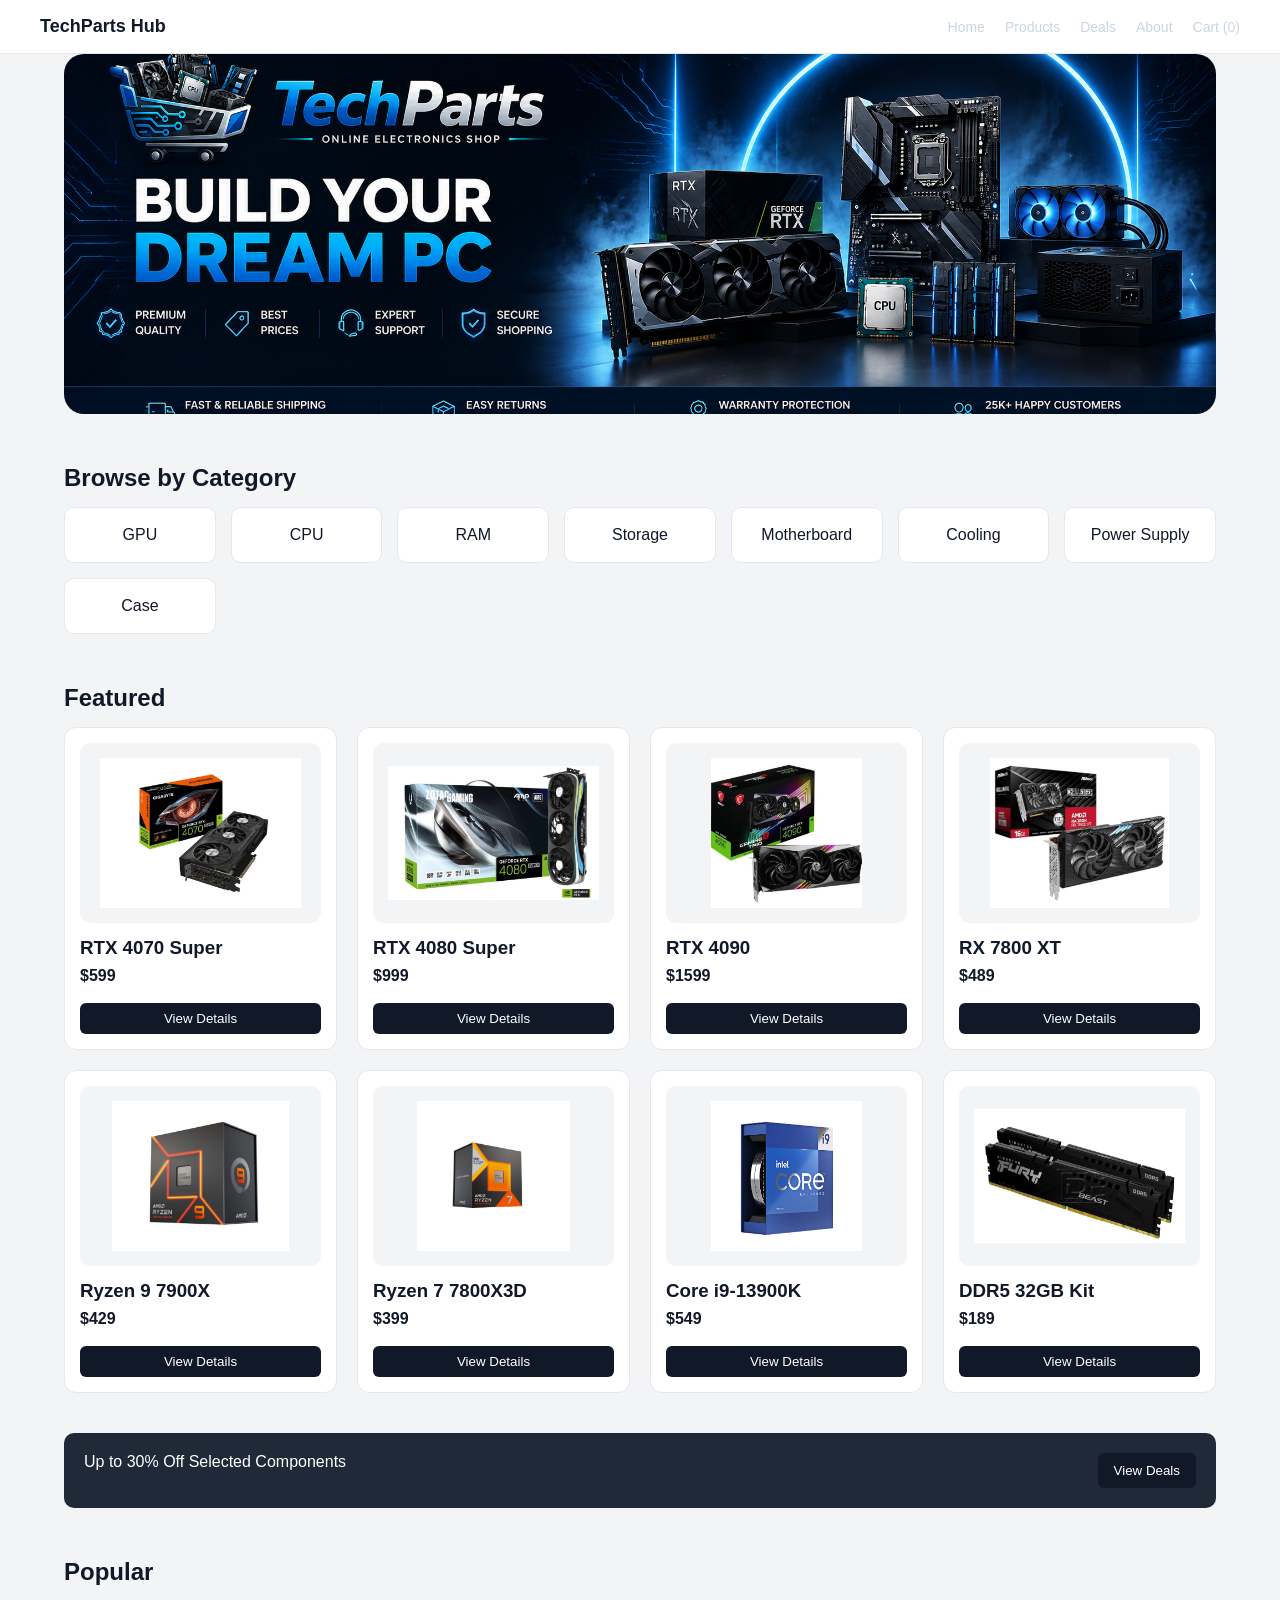
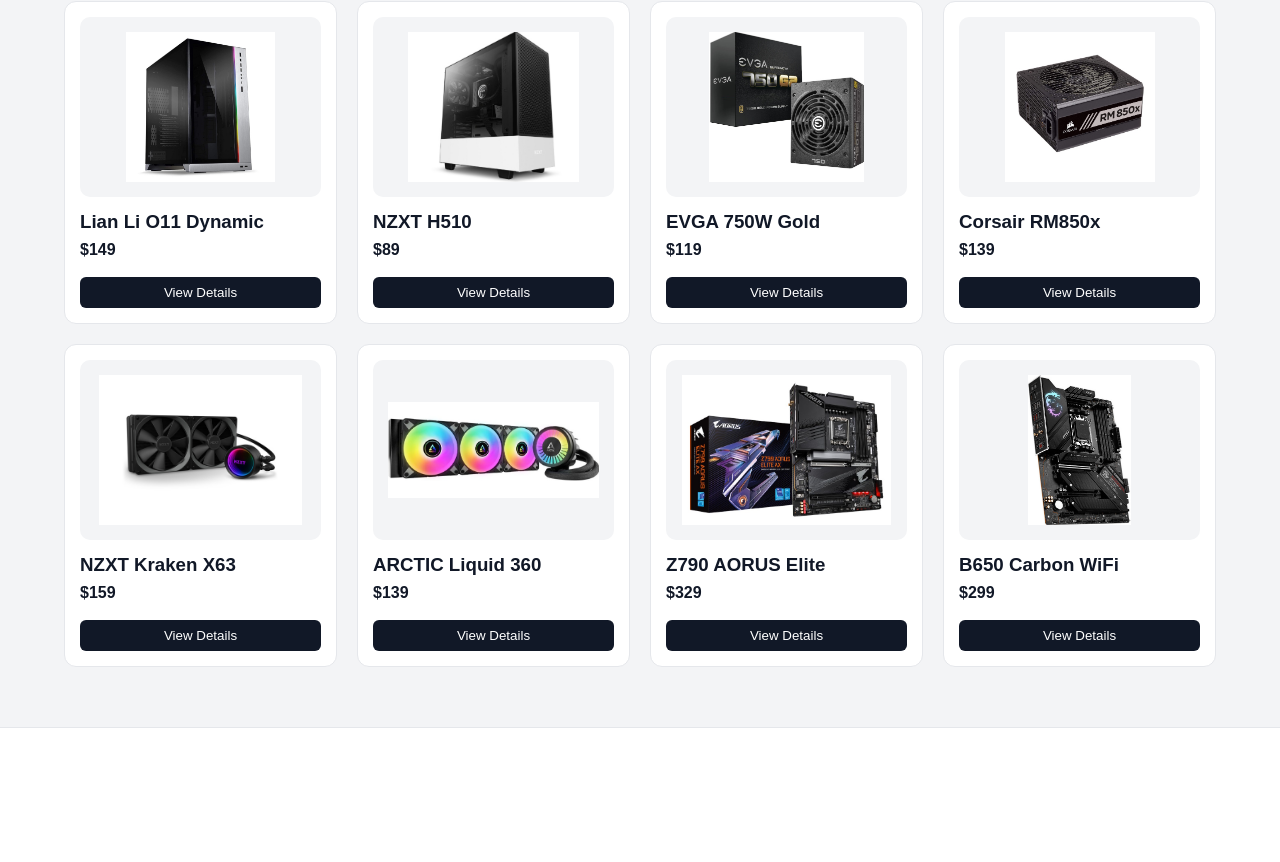
==== index.html @ 3fb89ef8 "Website" ====
<!DOCTYPE html>
<html>
<head>
  <title>TechParts Hub</title>
  <link rel="stylesheet" href="css/styles.css">
</head>
<body>

<header class="navbar">
  <div class="logo">TechParts Hub</div>

  <div class="nav-links">
    <a href="index.html">Home</a>
    <a href="products.html">Products</a>
    <a href="deals.html">Deals</a>
    <a href="about.html">About</a>
    <a href="cart.html">Cart (<span id="cart-count">0</span>)</a>
  </div>
</header>

<div class="container">

<!-- HERO -->
<div class="hero-image">

  <img 
    src="assets/images/banner.png"
    class="banner-img"
    alt="TechParts Banner"
  >

</div>
<!-- CATEGORIES -->
<section class="section">
  <h2>Browse by Category</h2>

  <div class="category-grid">
    <a href="products.html?category=gpu" class="category-card">GPU</a>
    <a href="products.html?category=cpu" class="category-card">CPU</a>
    <a href="products.html?category=ram" class="category-card">RAM</a>
    <a href="products.html?category=ssd" class="category-card">Storage</a>
    <a href="products.html?category=motherboard" class="category-card">Motherboard</a>
    <a href="products.html?category=cooling" class="category-card">Cooling</a>
    <a href="products.html?category=psu" class="category-card">Power Supply</a>
    <a href="products.html?category=case" class="category-card">Case</a>
  </div>
</section>

<!-- FEATURED -->
<section class="section">
  <h2>Featured</h2>
  <div id="featured" class="grid"></div>
</section>

<!-- DEALS -->
<section class="deals">
  <div>Up to 30% Off Selected Components</div>
  <a href="deals.html">
    <button class="btn-primary">View Deals</button>
  </a>
</section>

<!-- POPULAR -->
<section class="section">
  <h2>Popular</h2>
  <div id="popular" class="grid"></div>
</section>

</div>

<!-- FOOTER -->
<footer class="footer">
  <div>
    <h3>TechParts Hub</h3>
    <p>Your one-stop shop for PC components.</p>
  </div>

  <div>
    <p>Products</p>
    <p>Deals</p>
    <p>Support</p>
  </div>
</footer>

<script src="js/data.js"></script>
<script src="js/app.js"></script>
</body>
</html>
---- css/styles.css ----
* {
  margin: 0;
  padding: 0;
  box-sizing: border-box;
}

body {
  font-family: Inter, Arial, sans-serif;
  background: #f3f4f6;
  color: #111827;
}

/* CONTAINER */
.container {
  max-width: 1200px;
  margin: 0 auto;
  padding: 0 24px;
}

/* NAVBAR */
/* NAVBAR */
.navbar {
  display: flex;
  justify-content: space-between;
  align-items: center;

  background: white;

  padding: 16px 40px;

  border-bottom: 1px solid #e5e7eb;
}

/* NAV LINKS */
.nav-links {
  display: flex;
  gap: 20px;
}

.nav-links a {
  color: #111827;
  text-decoration: none;
  font-size: 14px;
  position: relative;
}

/* HOVER */
.nav-links a:hover {
  color: black;
}

.logo {
  font-weight: 600;
}

.nav-links {
  display: flex;
  gap: 20px;
}

.nav-links a {
  color: #cbd5e1;
  text-decoration: none;
  font-size: 14px;
}

.nav-links a:hover {
  color: white;
}

/* HERO */
.hero {
  display: grid;
  grid-template-columns: 1.2fr 1fr;
  gap: 40px;
  padding: 60px 0;
  background: #e5e7eb;
  border-radius: 12px;
}

.hero-img {
  height: 260px;
  background: #d1d5db;
  border-radius: 12px;
}

.hero-text h1 {
  font-size: 30px;
  margin-bottom: 10px;
}

.hero-text p {
  color: #6b7280;
  margin-bottom: 20px;
}

.hero-buttons button {
  margin-right: 10px;
}

.btn-primary {
  background: #111827;
  color: white;
  padding: 10px 16px;
  border-radius: 6px;
  border: none;
}

.btn-secondary {
  background: white;
  border: 1px solid #ddd;
  padding: 10px 16px;
  border-radius: 6px;
}

/* SECTION */
.section {
  margin-top: 50px;
}

.section h2 {
  margin-bottom: 15px;
}

/* CATEGORY */
.category-grid {
  display: grid;
  grid-template-columns: repeat(auto-fill, minmax(150px, 1fr));
  gap: 15px;
}

.category-card {
  background: white;
  padding: 18px;
  border-radius: 10px;
  text-align: center;
  text-decoration: none;
  color: #111827;
  border: 1px solid #e5e7eb;
}

/* GRID */
.grid {
  display: grid;
  grid-template-columns: repeat(4, minmax(0, 1fr));
  gap: 20px;
}

/* RESPONSIVE */
@media (max-width: 1000px) {
  .grid {
    grid-template-columns: repeat(2, 1fr);
  }
}

@media (max-width: 600px) {
  .grid {
    grid-template-columns: 1fr;
  }

  .hero {
    grid-template-columns: 1fr;
  }
}

/* CARD */
.card {
  background: white;
  border-radius: 12px;
  padding: 15px;
  border: 1px solid #e5e7eb;
}

.price {
  font-weight: bold;
  margin: 8px 0;
}

.card button {
  width: 100%;
  padding: 8px;
  border-radius: 6px;
  border: none;
  background: #111827;
  color: white;
}

/* DEALS */
.deals {
  background: #1f2937;
  color: white;
  padding: 20px;
  margin-top: 40px;
  display: flex;
  justify-content: space-between;
  border-radius: 10px;
}

/* FOOTER */
.footer {
  margin-top: 60px;
  background: #0f172a;
  color: white;
  padding: 40px;
  display: flex;
  justify-content: space-between;
}
/* CART LAYOUT */
.cart-layout {
  display: grid;
  grid-template-columns: 2fr 1fr;
  gap: 30px;
  margin-top: 20px;
}

/* CART ITEM */
.cart-item {
  background: white;
  border-radius: 10px;
  padding: 15px;
  display: flex;
  justify-content: space-between;
  align-items: center;
  margin-bottom: 15px;
  border: 1px solid #e5e7eb;
}

.cart-info h3 {
  font-size: 15px;
}

.remove-btn {
  background: #ef4444;
  color: white;
  border: none;
  padding: 6px 10px;
  border-radius: 6px;
  cursor: pointer;
}

/* SUMMARY */
.cart-summary {
  background: white;
  padding: 20px;
  border-radius: 10px;
  border: 1px solid #e5e7eb;
}
/* CONTROLS */
.cart-controls {
  display: flex;
  align-items: center;
  gap: 8px;
}

.cart-controls button {
  padding: 5px 10px;
  border: none;
  background: #111827;
  color: white;
  border-radius: 5px;
  cursor: pointer;
}

.cart-controls span {
  min-width: 20px;
  text-align: center;
}
/* SIDEBAR */
.sidebar {
  display: flex;
  flex-direction: column;
  gap: 20px;
}

/* FILTER BOX */
.filter-box {
  background: white;
  padding: 16px;
  border-radius: 10px;
  border: 1px solid #e5e7eb;
}

.filter-box h3 {
  margin-bottom: 12px;
  font-size: 14px;
}

/* FILTER ITEMS */
.filter-item {
  display: block;
  padding: 8px 10px;
  border-radius: 6px;
  text-decoration: none;
  color: #374151;
  font-size: 14px;
  transition: 0.2s;
}

/* HOVER */
.filter-item:hover {
  background: #f3f4f6;
}

/* ACTIVE */
.filter-item.active {
  background: #111827;
  color: white;
}
/* CARD IMAGE */
.card-img {
  width: 100%;
  height: 180px;
  object-fit: contain;
  background: #f3f4f6;
  border-radius: 10px;
  padding: 15px;
  margin-bottom: 10px;
}

/* PRODUCT PAGE */
.product-layout {
  display: grid;
  grid-template-columns: 1.1fr 1fr;
  gap: 40px;
  margin-top: 40px;
}

/* PRODUCT IMAGE */
.product-image {
  width: 100%;
  height: 450px;
  object-fit: contain;
  background: #f3f4f6;
  border-radius: 12px;
  padding: 20px;
}

/* THUMBS */
.product-thumbs {
  display: flex;
  gap: 10px;
  margin-top: 10px;
}

.product-thumbs div {
  width: 70px;
  height: 70px;
  background: #e5e7eb;
  border-radius: 8px;
}

/* BADGE */
.badge {
  background: #e5e7eb;
  padding: 5px 10px;
  border-radius: 6px;
  font-size: 12px;
}

/* RATING */
.rating {
  color: #6b7280;
  margin: 10px 0;
}

/* PRICE */
.price-box {
  background: #f3f4f6;
  padding: 15px;
  border-radius: 10px;
  font-size: 28px;
  font-weight: bold;
  margin: 15px 0;
}

/* SPECS */
.specs {
  display: grid;
  grid-template-columns: repeat(2, 1fr);
  gap: 10px;
  margin-bottom: 20px;
}

.specs div {
  background: #f9fafb;
  padding: 12px;
  border-radius: 8px;
  font-size: 13px;
}

/* QTY */
.qty-box {
  display: flex;
  align-items: center;
  gap: 10px;
  margin-bottom: 20px;
}

.qty-box button {
  padding: 6px 12px;
}

/* ACTIONS */
.actions {
  display: flex;
  gap: 10px;
  margin-bottom: 25px;
}

/* DESCRIPTION */
.desc h3 {
  margin-bottom: 10px;
}

/* FILTER SIDEBAR */
.filter-box {
  background: white;
  padding: 16px;
  border-radius: 10px;
  border: 1px solid #e5e7eb;
}

.filter-box h3 {
  margin-bottom: 12px;
}

.filter-item {
  display: block;
  padding: 8px 10px;
  border-radius: 6px;
  text-decoration: none;
  color: #374151;
  transition: 0.2s;
}

.filter-item:hover {
  background: #f3f4f6;
}

.filter-item.active {
  background: #111827;
  color: white;
}
/* PRODUCT THUMB IMAGES */
.product-thumbs img {
  width: 70px;
  height: 70px;
  object-fit: contain;
  background: #f3f4f6;
  border-radius: 8px;
  padding: 5px;
}
/* 🔥 CARD ANIMATION */
.card {
  transition: 
    transform 0.25s ease,
    box-shadow 0.25s ease;
}

/* CARD HOVER */
.card:hover {
  transform: translateY(-6px);
  box-shadow: 0 10px 25px rgba(0,0,0,0.08);
}

/* 🔥 IMAGE ZOOM */
.card-img,
.product-image {
  transition: transform 0.3s ease;
}

/* IMAGE HOVER */
.card:hover .card-img,
.product-image:hover {
  transform: scale(1.05);
}

/* PRODUCT IMAGE CONTAINER */
.product-image {
  cursor: zoom-in;
}

/* 🔥 BUTTON ANIMATION */
.card button,
.btn-primary,
.btn-secondary,
.remove-btn {
  transition:
    transform 0.15s ease,
    background 0.2s ease,
    opacity 0.2s ease;
}

/* BUTTON CLICK EFFECT */
.card button:active,
.btn-primary:active,
.btn-secondary:active,
.remove-btn:active {
  transform: scale(0.96);
}

/* BUTTON HOVER */
.card button:hover,
.btn-primary:hover {
  opacity: 0.92;
}

/* VIEW DETAILS BUTTON */
.card a button {
  margin-top: 10px;
}

/* 🔥 CATEGORY HOVER */
.category-card {
  transition:
    transform 0.2s ease,
    box-shadow 0.2s ease;
}

.category-card:hover {
  transform: translateY(-4px);
  box-shadow: 0 8px 18px rgba(0,0,0,0.08);
}

/* 🔥 SIDEBAR FILTER HOVER */
.filter-item {
  transition:
    background 0.2s ease,
    transform 0.15s ease;
}

.filter-item:hover {
  transform: translateX(4px);
}

/* 🔥 NAVBAR LINK */
.nav-links a {
  position: relative;
  transition: color 0.2s ease;
}

.nav-links a::after {
  content: "";
  position: absolute;
  left: 0;
  bottom: -4px;
  width: 0%;
  height: 2px;
  background: white;
  transition: width 0.25s ease;
}

.nav-links a:hover::after {
  width: 100%;
}

/* 🔥 PRODUCT PAGE FADE */
.product-layout {
  animation: fadeIn 0.4s ease;
}

/* FADE KEYFRAME */
@keyframes fadeIn {

  from {
    opacity: 0;
    transform: translateY(10px);
  }

  to {
    opacity: 1;
    transform: translateY(0);
  }

}

/* 🔥 PAGE LOAD ANIMATION */
.grid .card {
  animation: cardAppear 0.4s ease;
}

@keyframes cardAppear {

  from {
    opacity: 0;
    transform: translateY(15px);
  }

  to {
    opacity: 1;
    transform: translateY(0);
  }

}
/* LOGO */

.logo {
  display: flex;
  align-items: center;
  gap: 12px;

  font-size: 18px;
  font-weight: 700;

  color: #111827;
}

/* IMAGE */
.logo-img {
  width: 46px;
  height: 46px;

  object-fit: cover;

  border-radius: 12px;

  transition:
    transform 0.25s ease,
    box-shadow 0.25s ease;
}

/* HOVER */
.logo:hover .logo-img {
  transform:
    scale(1.08)
    rotate(-5deg);

  box-shadow:
    0 8px 18px rgba(0,0,0,0.12);
}
/* PRODUCTS PAGE */
.layout {

  display: grid;

  grid-template-columns: 260px 1fr;

  gap: 30px;

  margin-top: 40px;
}

/* SIDEBAR */
.sidebar {
  width: 100%;
}

/* FILTER BOX */
.filter-box {

  background: white;

  border-radius: 12px;

  padding: 20px;

  border: 1px solid #e5e7eb;
}

/* FILTER ITEMS */
.filter-item {

  display: block;

  padding: 10px 12px;

  border-radius: 8px;

  color: #111827;

  text-decoration: none;

  margin-bottom: 6px;

  transition:
    background 0.2s ease,
    transform 0.2s ease;
}

.filter-item:hover {

  background: #f3f4f6;

  transform: translateX(4px);
}

/* ACTIVE */
.filter-item.active {

  background: #111827;

  color: white;
}

/* CART PAGE */
.cart-layout {

  display: grid;

  grid-template-columns: 2fr 1fr;

  gap: 30px;

  margin-top: 30px;
}

/* CART ITEM */
.cart-item {

  display: flex;

  justify-content: space-between;

  align-items: center;

  background: white;

  padding: 18px;

  border-radius: 12px;

  margin-bottom: 15px;

  border: 1px solid #e5e7eb;
}

/* SUMMARY */
.cart-summary {

  background: white;

  padding: 20px;

  border-radius: 12px;

  border: 1px solid #e5e7eb;

  height: fit-content;
}

/* RESPONSIVE */
@media (max-width: 900px) {

  .layout {
    grid-template-columns: 1fr;
  }

  .cart-layout {
    grid-template-columns: 1fr;
  }

}
/* 🔥 PAGE STRUCTURE FIX */
html,
body {
  height: 100%;
}

/* PAGE WRAPPER */
.page-wrapper {

  min-height: 100vh;

  display: flex;

  flex-direction: column;
}

/* MAIN CONTENT */
.main-content {
  flex: 1;
}

/* FOOTER */
.footer {

  width: 100%;

  margin-top: 60px;

  background: white;

  border-top: 1px solid #e5e7eb;

  padding: 40px;

  display: flex;

  justify-content: space-between;

  flex-wrap: wrap;
}
/* DEALS HERO */
.deals-hero {

  background:
    linear-gradient(
      135deg,
      #111827,
      #1f2937
    );

  color: white;

  padding: 60px;

  border-radius: 16px;

  margin-top: 40px;
}

/* BADGE */
.deal-badge {

  display: inline-block;

  background: #ef4444;

  color: white;

  padding: 6px 12px;

  border-radius: 999px;

  font-size: 12px;

  margin-bottom: 15px;
}

/* DEAL CARD */
.deal-card {
  position: relative;
}

/* SALE TAG */
.sale-tag {

  position: absolute;

  top: 12px;
  left: 12px;

  background: #ef4444;

  color: white;

  padding: 6px 10px;

  border-radius: 999px;

  font-size: 12px;

  font-weight: 600;

  z-index: 2;
}

/* DEAL PRICE */
.deal-price {

  display: flex;

  align-items: center;

  gap: 10px;

  margin: 10px 0;
}

/* OLD */
.old-price {

  text-decoration: line-through;

  color: #9ca3af;
}

/* NEW */
.new-price {

  font-size: 20px;

  font-weight: 700;

  color: #ef4444;
}
/* ABOUT HERO */
.about-hero {

  background:
    linear-gradient(
      135deg,
      #111827,
      #1f2937
    );

  color: white;

  border-radius: 20px;

  padding: 70px;

  margin-top: 40px;
}

/* HERO CONTENT */
.about-content {
  max-width: 700px;
}

/* BADGE */
.about-badge {

  display: inline-block;

  background: rgba(255,255,255,0.12);

  padding: 6px 14px;

  border-radius: 999px;

  margin-bottom: 18px;

  font-size: 13px;
}

/* HERO TITLE */
.about-content h1 {

  font-size: 48px;

  margin-bottom: 20px;
}

/* HERO TEXT */
.about-content p {

  color: #d1d5db;

  line-height: 1.7;
}

/* ABOUT SECTION */
.about-section {
  margin-top: 70px;
}

/* ABOUT GRID */
.about-grid {

  display: grid;

  grid-template-columns: repeat(2, 1fr);

  gap: 30px;
}

/* ABOUT CARD */
.about-card {

  background: white;

  padding: 30px;

  border-radius: 18px;

  border: 1px solid #e5e7eb;

  transition:
    transform 0.25s ease,
    box-shadow 0.25s ease;
}

.about-card:hover {

  transform: translateY(-6px);

  box-shadow:
    0 12px 24px rgba(0,0,0,0.08);
}

/* SECTION TITLE */
.section-title {
  margin-bottom: 25px;
}

/* WARRANTY GRID */
.warranty-grid {

  display: grid;

  grid-template-columns: repeat(3, 1fr);

  gap: 20px;
}

/* WARRANTY CARD */
.warranty-card {

  background: white;

  padding: 25px;

  border-radius: 16px;

  border: 1px solid #e5e7eb;

  transition:
    transform 0.25s ease,
    box-shadow 0.25s ease;
}

.warranty-card:hover {

  transform: translateY(-6px);

  box-shadow:
    0 12px 24px rgba(0,0,0,0.08);
}

/* ICON */
.warranty-icon {

  width: 52px;
  height: 52px;

  border-radius: 14px;

  background: #111827;

  color: white;

  display: flex;

  align-items: center;
  justify-content: center;

  font-size: 22px;

  margin-bottom: 18px;
}

/* STATS */
.stats-grid {

  display: grid;

  grid-template-columns: repeat(4, 1fr);

  gap: 20px;
}

/* STAT BOX */
.stat-box {

  background: white;

  border-radius: 16px;

  padding: 30px;

  text-align: center;

  border: 1px solid #e5e7eb;
}

.stat-box h2 {

  font-size: 40px;

  margin-bottom: 10px;
}

/* TESTIMONIALS */
.testimonial-grid {

  display: grid;

  grid-template-columns: repeat(3, 1fr);

  gap: 20px;
}

/* TESTIMONIAL CARD */
.testimonial-card {

  background: white;

  padding: 25px;

  border-radius: 16px;

  border: 1px solid #e5e7eb;

  transition:
    transform 0.25s ease,
    box-shadow 0.25s ease;
}

.testimonial-card:hover {

  transform: translateY(-6px);

  box-shadow:
    0 12px 24px rgba(0,0,0,0.08);
}

.testimonial-card p {

  color: #4b5563;

  line-height: 1.7;

  margin-bottom: 20px;
}

/* RESPONSIVE */
@media (max-width: 900px) {

  .about-grid,
  .warranty-grid,
  .stats-grid,
  .testimonial-grid {

    grid-template-columns: 1fr;
  }

  .about-content h1 {
    font-size: 36px;
  }

}
/* HERO IMAGE */
.hero-image {

  width: 100%;

  height: 320px;

  border-radius: 18px;

  overflow: hidden;

  background: #e5e7eb;
}

/* BANNER IMAGE */
.banner-img {

  width: 100%;

  height: 100%;

  object-fit: cover;

  transition:
    transform 0.4s ease,
    filter 0.3s ease;
}

/* HOVER EFFECT */
.hero-image:hover .banner-img {

  transform: scale(1.03);

  filter: brightness(1.03);
}
/* HERO */
.hero {
  display: grid;
  grid-template-columns: 1.2fr 1fr;
  gap: 40px;

  align-items: center;

  margin-top: 40px;

  background: white;

  border-radius: 24px;

  padding: 40px;

  border: 1px solid #e5e7eb;
}

/* HERO IMAGE */
.hero-image {

  width: 100%;

  height: 360px;

  border-radius: 20px;

  overflow: hidden;

  background: #e5e7eb;
}

/* BANNER IMAGE */
.banner-img {

  width: 100%;

  height: 100%;

  object-fit: cover;

  display: block;

  transition:
    transform 0.4s ease,
    filter 0.3s ease;
}

/* HOVER */
.hero-image:hover .banner-img {

  transform: scale(1.02);

  filter: brightness(1.05);
}
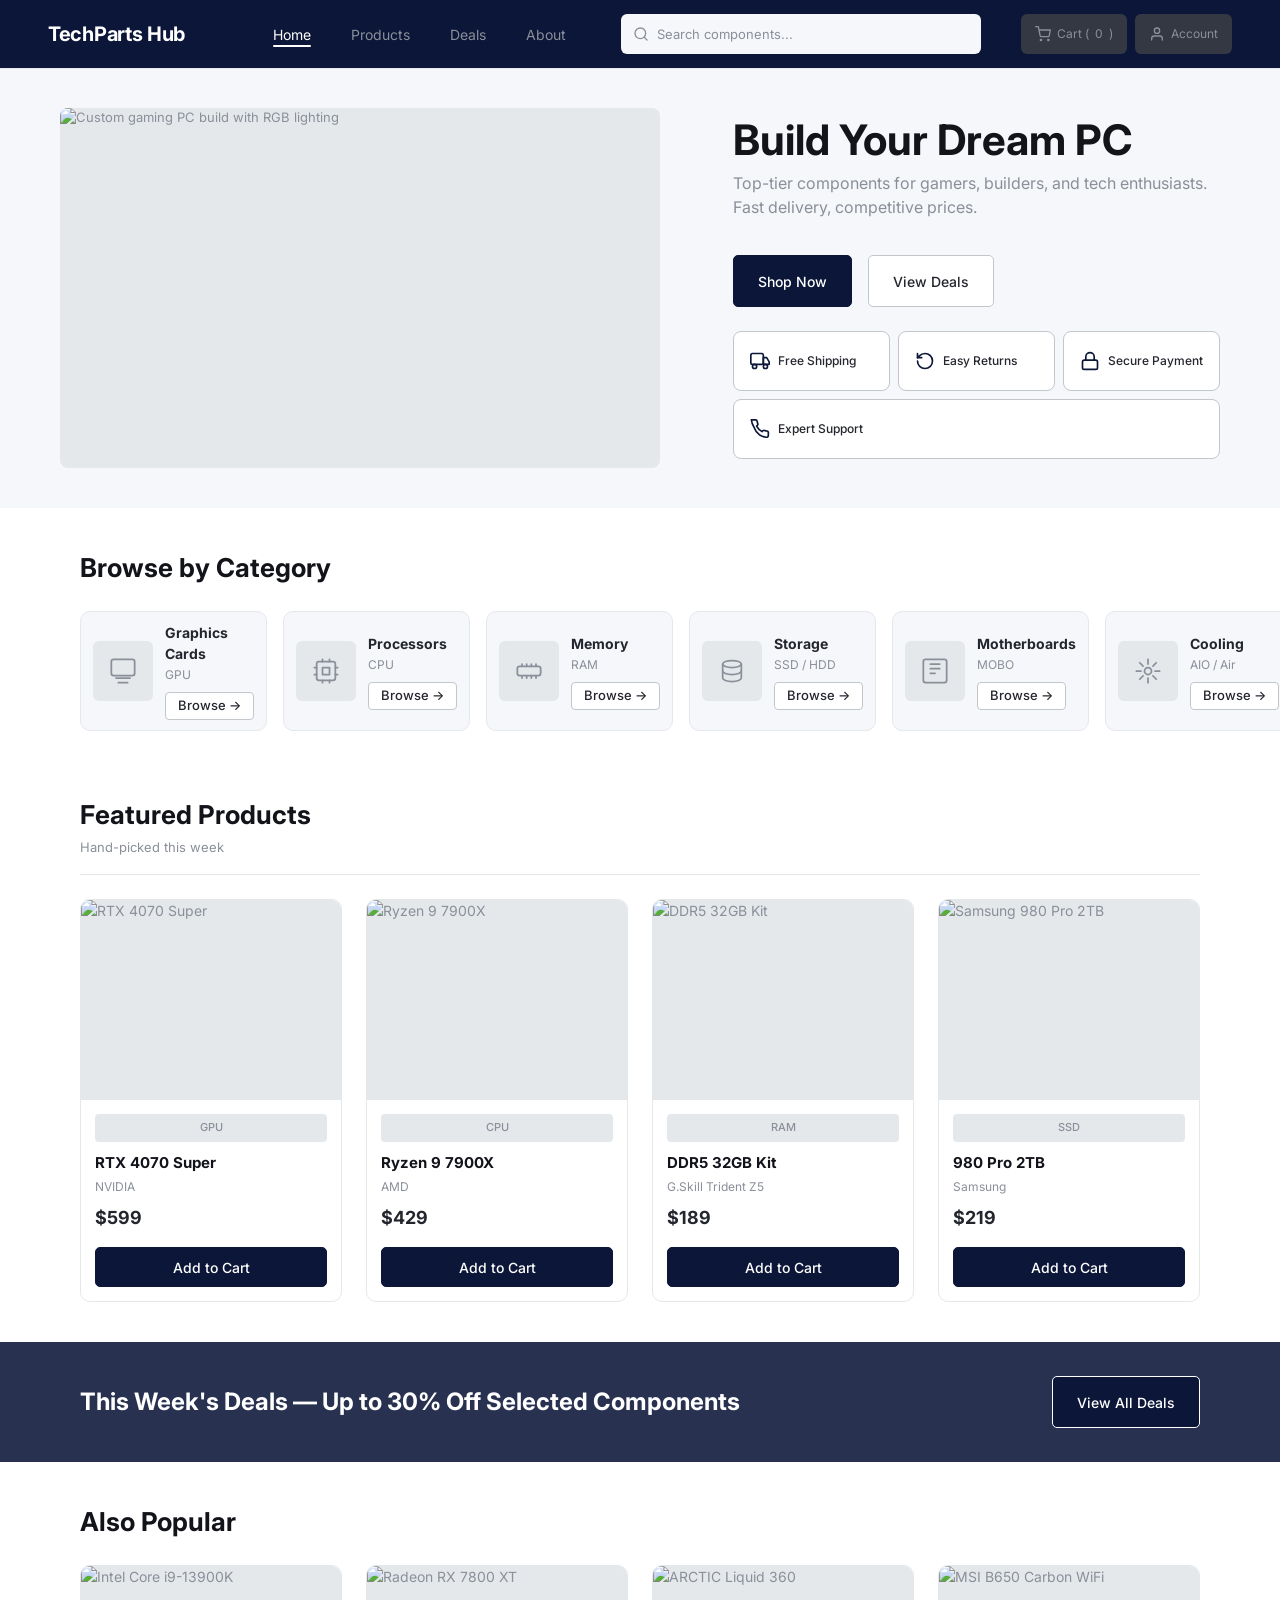
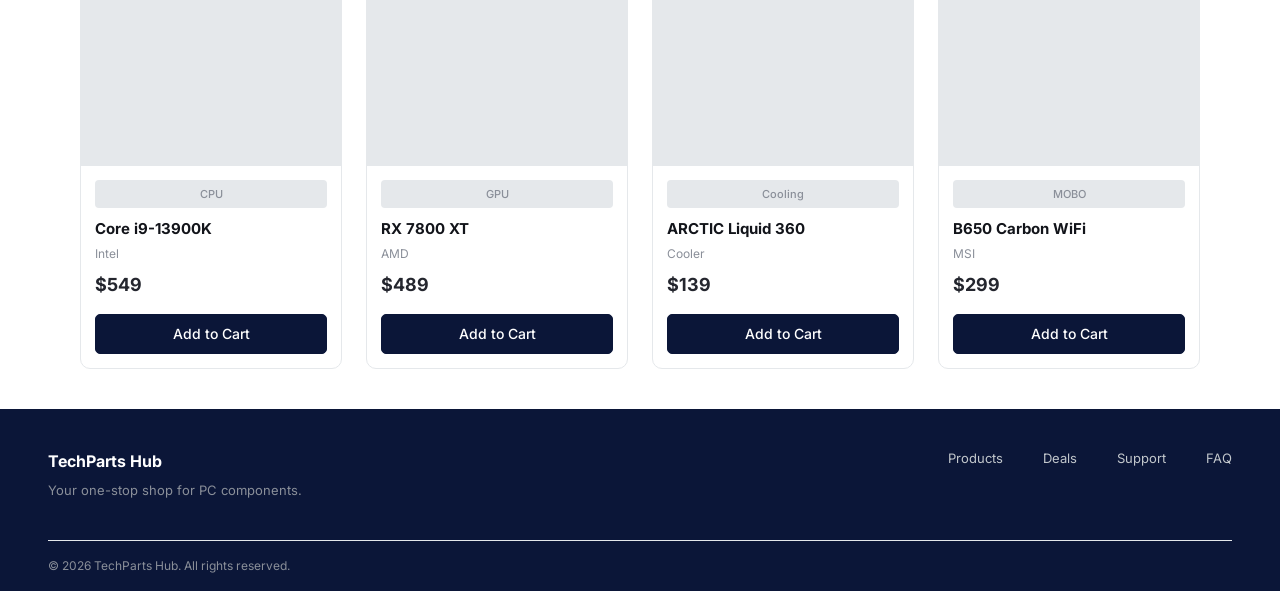
==== commit b2543faa: "test" ====
--- a/index.html
+++ b/index.html
@@ -1,88 +1,409 @@
 <!DOCTYPE html>
-<html>
+<html lang="en">
 <head>
-  <title>TechParts Hub</title>
-  <link rel="stylesheet" href="css/styles.css">
+  <meta charset="UTF-8" />
+  <meta name="viewport" content="width=device-width, initial-scale=1.0" />
+  <title>TechParts Hub — Build Your Dream PC</title>
+  <link rel="preconnect" href="https://fonts.googleapis.com" />
+  <link rel="preconnect" href="https://fonts.gstatic.com" crossorigin />
+  <link href="https://fonts.googleapis.com/css2?family=Inter:wght@300;400;500;600;700&display=swap" rel="stylesheet" />
+  <link rel="stylesheet" href="index.css" />
 </head>
 <body>
 
-<header class="navbar">
-  <div class="logo">TechParts Hub</div>
-
-  <div class="nav-links">
-    <a href="index.html">Home</a>
-    <a href="products.html">Products</a>
-    <a href="deals.html">Deals</a>
-    <a href="about.html">About</a>
-    <a href="cart.html">Cart (<span id="cart-count">0</span>)</a>
-  </div>
-</header>
-
-<div class="container">
-
-<!-- HERO -->
-<div class="hero-image">
-
-  <img 
-    src="assets/images/banner.png"
-    class="banner-img"
-    alt="TechParts Banner"
-  >
-
-</div>
-<!-- CATEGORIES -->
-<section class="section">
-  <h2>Browse by Category</h2>
-
-  <div class="category-grid">
-    <a href="products.html?category=gpu" class="category-card">GPU</a>
-    <a href="products.html?category=cpu" class="category-card">CPU</a>
-    <a href="products.html?category=ram" class="category-card">RAM</a>
-    <a href="products.html?category=ssd" class="category-card">Storage</a>
-    <a href="products.html?category=motherboard" class="category-card">Motherboard</a>
-    <a href="products.html?category=cooling" class="category-card">Cooling</a>
-    <a href="products.html?category=psu" class="category-card">Power Supply</a>
-    <a href="products.html?category=case" class="category-card">Case</a>
-  </div>
-</section>
-
-<!-- FEATURED -->
-<section class="section">
-  <h2>Featured</h2>
-  <div id="featured" class="grid"></div>
-</section>
-
-<!-- DEALS -->
-<section class="deals">
-  <div>Up to 30% Off Selected Components</div>
-  <a href="deals.html">
-    <button class="btn-primary">View Deals</button>
-  </a>
-</section>
-
-<!-- POPULAR -->
-<section class="section">
-  <h2>Popular</h2>
-  <div id="popular" class="grid"></div>
-</section>
-
-</div>
-
-<!-- FOOTER -->
-<footer class="footer">
-  <div>
-    <h3>TechParts Hub</h3>
-    <p>Your one-stop shop for PC components.</p>
-  </div>
-
-  <div>
-    <p>Products</p>
-    <p>Deals</p>
-    <p>Support</p>
-  </div>
-</footer>
-
-<script src="js/data.js"></script>
-<script src="js/app.js"></script>
+  <!-- ===== NAVIGATION ===== -->
+  <nav class="nav">
+    <div class="nav__inner">
+      <a href="index.html" class="nav__logo">TechParts Hub</a>
+
+      <ul class="nav__links" id="nav-links">
+        <li><a href="index.html" class="nav__link nav__link--active">Home</a></li>
+        <li><a href="products.html" class="nav__link">Products</a></li>
+        <li><a href="#deals" class="nav__link">Deals</a></li>
+        <li><a href="about.html" class="nav__link">About</a></li>
+      </ul>
+
+      <div class="nav__search">
+        <svg class="nav__search-icon" width="16" height="16" viewBox="0 0 24 24" fill="none" stroke="currentColor" stroke-width="2" stroke-linecap="round" stroke-linejoin="round" aria-hidden="true">
+          <circle cx="11" cy="11" r="8"/><path d="m21 21-4.35-4.35"/>
+        </svg>
+        <input type="search" class="nav__search-input" placeholder="Search components..." aria-label="Search components" />
+      </div>
+
+      <div class="nav__actions">
+        <a href="cart.html" class="nav__btn nav__btn--cart" aria-label="Shopping cart">
+          <svg width="16" height="16" viewBox="0 0 24 24" fill="none" stroke="currentColor" stroke-width="2" stroke-linecap="round" stroke-linejoin="round" aria-hidden="true">
+            <circle cx="9" cy="21" r="1"/><circle cx="20" cy="21" r="1"/>
+            <path d="M1 1h4l2.68 13.39a2 2 0 0 0 2 1.61h9.72a2 2 0 0 0 2-1.61L23 6H6"/>
+          </svg>
+          Cart (<span id="cart-count">0</span>)
+        </a>
+        <a href="#" class="nav__btn nav__btn--user" aria-label="Account">
+          <svg width="16" height="16" viewBox="0 0 24 24" fill="none" stroke="currentColor" stroke-width="2" stroke-linecap="round" stroke-linejoin="round" aria-hidden="true">
+            <path d="M20 21v-2a4 4 0 0 0-4-4H8a4 4 0 0 0-4 4v2"/>
+            <circle cx="12" cy="7" r="4"/>
+          </svg>
+          Account
+        </a>
+      </div>
+
+      <button class="nav__hamburger" id="nav-hamburger" aria-label="Toggle navigation" aria-expanded="false">
+        <span></span><span></span><span></span>
+      </button>
+    </div>
+  </nav>
+
+  <main>
+
+    <!-- ===== HERO ===== -->
+    <section class="hero" aria-label="Hero">
+      <div class="hero__image-col">
+        <div class="hero__image-placeholder" aria-label="PC build showcase image">
+          <img src="https://loremflickr.com/800/520/gaming-pc,rgb?lock=100" alt="Custom gaming PC build with RGB lighting" loading="lazy" />
+        </div>
+      </div>
+
+      <div class="hero__content">
+        <h1 class="hero__heading">Build Your Dream PC</h1>
+        <p class="hero__subheading">Top-tier components for gamers, builders, and tech enthusiasts. Fast delivery, competitive prices.</p>
+
+        <div class="hero__cta">
+          <a href="products.html" class="btn btn--primary">Shop Now</a>
+          <a href="#deals" class="btn btn--outline">View Deals</a>
+        </div>
+
+        <div class="hero__badges">
+          <div class="badge">
+            <svg class="badge__icon" width="20" height="20" viewBox="0 0 24 24" fill="none" stroke="currentColor" stroke-width="2" stroke-linecap="round" stroke-linejoin="round" aria-hidden="true">
+              <rect x="1" y="3" width="15" height="13" rx="2"/><path d="M16 8h4l3 5v3h-7V8z"/><circle cx="5.5" cy="18.5" r="2.5"/><circle cx="18.5" cy="18.5" r="2.5"/>
+            </svg>
+            <span>Free Shipping</span>
+          </div>
+          <div class="badge">
+            <svg class="badge__icon" width="20" height="20" viewBox="0 0 24 24" fill="none" stroke="currentColor" stroke-width="2" stroke-linecap="round" stroke-linejoin="round" aria-hidden="true">
+              <path d="M3 12a9 9 0 1 0 9-9 9.75 9.75 0 0 0-6.74 2.74L3 8"/><path d="M3 3v5h5"/>
+            </svg>
+            <span>Easy Returns</span>
+          </div>
+          <div class="badge">
+            <svg class="badge__icon" width="20" height="20" viewBox="0 0 24 24" fill="none" stroke="currentColor" stroke-width="2" stroke-linecap="round" stroke-linejoin="round" aria-hidden="true">
+              <rect x="3" y="11" width="18" height="11" rx="2" ry="2"/><path d="M7 11V7a5 5 0 0 1 10 0v4"/>
+            </svg>
+            <span>Secure Payment</span>
+          </div>
+          <div class="badge">
+            <svg class="badge__icon" width="20" height="20" viewBox="0 0 24 24" fill="none" stroke="currentColor" stroke-width="2" stroke-linecap="round" stroke-linejoin="round" aria-hidden="true">
+              <path d="M22 16.92v3a2 2 0 0 1-2.18 2 19.79 19.79 0 0 1-8.63-3.07A19.5 19.5 0 0 1 4.69 9.6a19.79 19.79 0 0 1-3.07-8.67A2 2 0 0 1 3.6 1h3a2 2 0 0 1 2 1.72c.127.96.361 1.903.7 2.81a2 2 0 0 1-.45 2.11L7.91 8.55a16 16 0 0 0 6.54 6.54l.95-.95a2 2 0 0 1 2.11-.45c.907.339 1.85.573 2.81.7A2 2 0 0 1 22 16.92z"/>
+            </svg>
+            <span>Expert Support</span>
+          </div>
+        </div>
+      </div>
+    </section>
+
+    <!-- ===== BROWSE BY CATEGORY ===== -->
+    <section class="categories section">
+      <h2 class="section__title">Browse by Category</h2>
+
+      <div class="categories__grid">
+        <article class="cat-card">
+          <div class="cat-card__icon-wrap" aria-hidden="true">
+            <svg width="28" height="28" viewBox="0 0 24 24" fill="none" stroke="currentColor" stroke-width="1.5" stroke-linecap="round" stroke-linejoin="round">
+              <rect x="2" y="2" width="20" height="14" rx="2"/><path d="M6 18h12M8 22h8"/>
+            </svg>
+          </div>
+          <div class="cat-card__info">
+            <h3 class="cat-card__name">Graphics Cards</h3>
+            <p class="cat-card__sub">GPU</p>
+            <a href="products.html" class="btn btn--sm btn--outline">Browse &rarr;</a>
+          </div>
+        </article>
+
+        <article class="cat-card">
+          <div class="cat-card__icon-wrap" aria-hidden="true">
+            <svg width="28" height="28" viewBox="0 0 24 24" fill="none" stroke="currentColor" stroke-width="1.5" stroke-linecap="round" stroke-linejoin="round">
+              <rect x="4" y="4" width="16" height="16" rx="2"/><rect x="9" y="9" width="6" height="6"/><path d="M15 2v2M15 20v2M9 2v2M9 20v2M2 15h2M2 9h2M20 15h2M20 9h2"/>
+            </svg>
+          </div>
+          <div class="cat-card__info">
+            <h3 class="cat-card__name">Processors</h3>
+            <p class="cat-card__sub">CPU</p>
+            <a href="products.html" class="btn btn--sm btn--outline">Browse &rarr;</a>
+          </div>
+        </article>
+
+        <article class="cat-card">
+          <div class="cat-card__icon-wrap" aria-hidden="true">
+            <svg width="28" height="28" viewBox="0 0 24 24" fill="none" stroke="currentColor" stroke-width="1.5" stroke-linecap="round" stroke-linejoin="round">
+              <rect x="2" y="8" width="20" height="8" rx="2"/><path d="M6 8V6M10 8V6M14 8V6M18 8V6M6 16v2M10 16v2M14 16v2M18 16v2"/>
+            </svg>
+          </div>
+          <div class="cat-card__info">
+            <h3 class="cat-card__name">Memory</h3>
+            <p class="cat-card__sub">RAM</p>
+            <a href="products.html" class="btn btn--sm btn--outline">Browse &rarr;</a>
+          </div>
+        </article>
+
+        <article class="cat-card">
+          <div class="cat-card__icon-wrap" aria-hidden="true">
+            <svg width="28" height="28" viewBox="0 0 24 24" fill="none" stroke="currentColor" stroke-width="1.5" stroke-linecap="round" stroke-linejoin="round">
+              <ellipse cx="12" cy="6" rx="8" ry="3"/><path d="M4 6v6c0 1.66 3.58 3 8 3s8-1.34 8-3V6"/><path d="M4 12v6c0 1.66 3.58 3 8 3s8-1.34 8-3v-6"/>
+            </svg>
+          </div>
+          <div class="cat-card__info">
+            <h3 class="cat-card__name">Storage</h3>
+            <p class="cat-card__sub">SSD / HDD</p>
+            <a href="products.html" class="btn btn--sm btn--outline">Browse &rarr;</a>
+          </div>
+        </article>
+
+        <article class="cat-card">
+          <div class="cat-card__icon-wrap" aria-hidden="true">
+            <svg width="28" height="28" viewBox="0 0 24 24" fill="none" stroke="currentColor" stroke-width="1.5" stroke-linecap="round" stroke-linejoin="round">
+              <rect x="2" y="2" width="20" height="20" rx="2"/><path d="M8 6h8M8 10h8M8 14h4"/>
+            </svg>
+          </div>
+          <div class="cat-card__info">
+            <h3 class="cat-card__name">Motherboards</h3>
+            <p class="cat-card__sub">MOBO</p>
+            <a href="products.html" class="btn btn--sm btn--outline">Browse &rarr;</a>
+          </div>
+        </article>
+
+        <article class="cat-card">
+          <div class="cat-card__icon-wrap" aria-hidden="true">
+            <svg width="28" height="28" viewBox="0 0 24 24" fill="none" stroke="currentColor" stroke-width="1.5" stroke-linecap="round" stroke-linejoin="round">
+              <circle cx="12" cy="12" r="3"/><path d="M12 2v4M12 18v4M4.93 4.93l2.83 2.83M16.24 16.24l2.83 2.83M2 12h4M18 12h4M4.93 19.07l2.83-2.83M16.24 7.76l2.83-2.83"/>
+            </svg>
+          </div>
+          <div class="cat-card__info">
+            <h3 class="cat-card__name">Cooling</h3>
+            <p class="cat-card__sub">AIO / Air</p>
+            <a href="products.html" class="btn btn--sm btn--outline">Browse &rarr;</a>
+          </div>
+        </article>
+      </div>
+    </section>
+
+    <!-- ===== FEATURED PRODUCTS ===== -->
+    <section class="featured section">
+      <div class="section__header">
+        <div>
+          <h2 class="section__title">Featured Products</h2>
+          <p class="section__subtitle">Hand-picked this week</p>
+        </div>
+      </div>
+      <hr class="section__divider" />
+
+      <div class="products-grid">
+
+        <article class="product-card">
+          <a href="product-detail.html" class="product-card__image-link">
+            <div class="product-card__image">
+              <img src="https://loremflickr.com/600/400/graphics-card,nvidia?lock=4070" alt="RTX 4070 Super" loading="lazy" />
+            </div>
+          </a>
+          <div class="product-card__body">
+            <span class="tag">GPU</span>
+            <h3 class="product-card__name"><a href="product-detail.html">RTX 4070 Super</a></h3>
+            <p class="product-card__brand">NVIDIA</p>
+            <p class="product-card__price">$599</p>
+            <button class="btn btn--primary btn--full add-to-cart"
+              data-id="rtx4070super"
+              data-name="RTX 4070 Super"
+              data-brand="NVIDIA"
+              data-category="Graphics Card"
+              data-price="599"
+              data-image="https://loremflickr.com/600/400/graphics-card,nvidia?lock=4070">Add to Cart</button>
+          </div>
+        </article>
+
+        <article class="product-card">
+          <a href="product-detail.html" class="product-card__image-link">
+            <div class="product-card__image">
+              <img src="https://commons.wikimedia.org/wiki/Special:FilePath/AMD_Ryzen_9_7900X.jpg?width=600" alt="Ryzen 9 7900X" loading="lazy" />
+            </div>
+          </a>
+          <div class="product-card__body">
+            <span class="tag">CPU</span>
+            <h3 class="product-card__name"><a href="product-detail.html">Ryzen 9 7900X</a></h3>
+            <p class="product-card__brand">AMD</p>
+            <p class="product-card__price">$429</p>
+            <button class="btn btn--primary btn--full add-to-cart"
+              data-id="ryzen97900x"
+              data-name="Ryzen 9 7900X"
+              data-brand="AMD"
+              data-category="Processor"
+              data-price="429"
+              data-image="https://commons.wikimedia.org/wiki/Special:FilePath/AMD_Ryzen_9_7900X.jpg?width=600">Add to Cart</button>
+          </div>
+        </article>
+
+        <article class="product-card">
+          <a href="product-detail.html" class="product-card__image-link">
+            <div class="product-card__image">
+              <img src="https://loremflickr.com/600/400/ddr5,ram?lock=5032" alt="DDR5 32GB Kit" loading="lazy" />
+            </div>
+          </a>
+          <div class="product-card__body">
+            <span class="tag">RAM</span>
+            <h3 class="product-card__name"><a href="product-detail.html">DDR5 32GB Kit</a></h3>
+            <p class="product-card__brand">G.Skill Trident Z5</p>
+            <p class="product-card__price">$189</p>
+            <button class="btn btn--primary btn--full add-to-cart"
+              data-id="ddr532gb"
+              data-name="DDR5 32GB Kit"
+              data-brand="G.Skill"
+              data-category="Memory"
+              data-price="189"
+              data-image="https://loremflickr.com/600/400/ddr5,ram?lock=5032">Add to Cart</button>
+          </div>
+        </article>
+
+        <article class="product-card">
+          <a href="product-detail.html" class="product-card__image-link">
+            <div class="product-card__image">
+              <img src="https://loremflickr.com/600/400/nvme,ssd?lock=980" alt="Samsung 980 Pro 2TB" loading="lazy" />
+            </div>
+          </a>
+          <div class="product-card__body">
+            <span class="tag">SSD</span>
+            <h3 class="product-card__name"><a href="product-detail.html">980 Pro 2TB</a></h3>
+            <p class="product-card__brand">Samsung</p>
+            <p class="product-card__price">$219</p>
+            <button class="btn btn--primary btn--full add-to-cart"
+              data-id="980pro2tb"
+              data-name="980 Pro 2TB"
+              data-brand="Samsung"
+              data-category="SSD"
+              data-price="219"
+              data-image="https://loremflickr.com/600/400/nvme,ssd?lock=980">Add to Cart</button>
+          </div>
+        </article>
+
+      </div>
+    </section>
+
+    <!-- ===== DEALS BANNER ===== -->
+    <section class="deals-banner" id="deals" aria-label="This week's deals">
+      <p class="deals-banner__text">This Week's Deals &mdash; Up to 30% Off Selected Components</p>
+      <a href="products.html" class="btn btn--primary deals-banner__btn">View All Deals</a>
+    </section>
+
+    <!-- ===== ALSO POPULAR ===== -->
+    <section class="popular section">
+      <h2 class="section__title">Also Popular</h2>
+
+      <div class="products-grid">
+
+        <article class="product-card">
+          <a href="product-detail.html" class="product-card__image-link">
+            <div class="product-card__image">
+              <img src="https://loremflickr.com/600/400/cpu,intel?lock=13900" alt="Intel Core i9-13900K" loading="lazy" />
+            </div>
+          </a>
+          <div class="product-card__body">
+            <span class="tag">CPU</span>
+            <h3 class="product-card__name"><a href="product-detail.html">Core i9-13900K</a></h3>
+            <p class="product-card__brand">Intel</p>
+            <p class="product-card__price">$549</p>
+            <button class="btn btn--primary btn--full add-to-cart"
+              data-id="i913900k"
+              data-name="Core i9-13900K"
+              data-brand="Intel"
+              data-category="Processor"
+              data-price="549"
+              data-image="https://loremflickr.com/600/400/cpu,intel?lock=13900">Add to Cart</button>
+          </div>
+        </article>
+
+        <article class="product-card">
+          <a href="product-detail.html" class="product-card__image-link">
+            <div class="product-card__image">
+              <img src="https://loremflickr.com/600/400/graphics-card,radeon?lock=7800" alt="Radeon RX 7800 XT" loading="lazy" />
+            </div>
+          </a>
+          <div class="product-card__body">
+            <span class="tag">GPU</span>
+            <h3 class="product-card__name"><a href="product-detail.html">RX 7800 XT</a></h3>
+            <p class="product-card__brand">AMD</p>
+            <p class="product-card__price">$489</p>
+            <button class="btn btn--primary btn--full add-to-cart"
+              data-id="rx7800xt"
+              data-name="RX 7800 XT"
+              data-brand="AMD"
+              data-category="Graphics Card"
+              data-price="489"
+              data-image="https://loremflickr.com/600/400/graphics-card,radeon?lock=7800">Add to Cart</button>
+          </div>
+        </article>
+
+        <article class="product-card">
+          <a href="product-detail.html" class="product-card__image-link">
+            <div class="product-card__image">
+              <img src="https://loremflickr.com/600/400/liquid-cooler,aio?lock=360" alt="ARCTIC Liquid 360" loading="lazy" />
+            </div>
+          </a>
+          <div class="product-card__body">
+            <span class="tag">Cooling</span>
+            <h3 class="product-card__name"><a href="product-detail.html">ARCTIC Liquid 360</a></h3>
+            <p class="product-card__brand">Cooler</p>
+            <p class="product-card__price">$139</p>
+            <button class="btn btn--primary btn--full add-to-cart"
+              data-id="arcticliquid360"
+              data-name="ARCTIC Liquid 360"
+              data-brand="ARCTIC"
+              data-category="Cooling"
+              data-price="139"
+              data-image="https://loremflickr.com/600/400/liquid-cooler,aio?lock=360">Add to Cart</button>
+          </div>
+        </article>
+
+        <article class="product-card">
+          <a href="product-detail.html" class="product-card__image-link">
+            <div class="product-card__image">
+              <img src="https://loremflickr.com/600/400/motherboard?lock=650" alt="MSI B650 Carbon WiFi" loading="lazy" />
+            </div>
+          </a>
+          <div class="product-card__body">
+            <span class="tag">MOBO</span>
+            <h3 class="product-card__name"><a href="product-detail.html">B650 Carbon WiFi</a></h3>
+            <p class="product-card__brand">MSI</p>
+            <p class="product-card__price">$299</p>
+            <button class="btn btn--primary btn--full add-to-cart"
+              data-id="b650carbonwifi"
+              data-name="B650 Carbon WiFi"
+              data-brand="MSI"
+              data-category="Motherboard"
+              data-price="299"
+              data-image="https://loremflickr.com/600/400/motherboard?lock=650">Add to Cart</button>
+          </div>
+        </article>
+
+      </div>
+    </section>
+
+  </main>
+
+  <!-- ===== FOOTER ===== -->
+  <footer class="footer">
+    <div class="footer__inner">
+      <div class="footer__brand">
+        <p class="footer__logo">TechParts Hub</p>
+        <p class="footer__tagline">Your one-stop shop for PC components.</p>
+      </div>
+      <nav class="footer__nav" aria-label="Footer navigation">
+        <a href="products.html" class="footer__link">Products</a>
+        <a href="#deals" class="footer__link">Deals</a>
+        <a href="#" class="footer__link">Support</a>
+        <a href="#" class="footer__link">FAQ</a>
+      </nav>
+    </div>
+    <hr class="footer__divider" />
+    <p class="footer__copy">&copy; 2026 TechParts Hub. All rights reserved.</p>
+  </footer>
+
+  <script src="js/main.js"></script>
 </body>
-</html>+</html>
--- a/index.css
+++ b/index.css
@@ -0,0 +1,773 @@
+/* ============================================================
+   TechParts Hub — index.css (Homepage)
+   ============================================================ */
+
+/* === CSS VARIABLES === */
+:root {
+  /* Colors */
+  --color-primary:      #0B1638;
+  --color-secondary:    #F5F7FA;
+  --color-white:        #FFFFFF;
+  --color-text-dark:    #12141A;
+  --color-text-medium:  #24262E;
+  --color-text-muted:   #8A8F99;
+  --color-border:       #E5E8EB;
+  --color-border-med:   #C2C7CC;
+  --color-nav-btn:      #333842;
+  --color-tag-bg:       #E5E8EB;
+  --color-deals-bg:     rgba(11, 22, 56, 0.88);
+
+  /* Typography */
+  --font-family: 'Inter', sans-serif;
+  --font-size-xs:   11px;
+  --font-size-sm:   12px;
+  --font-size-base: 14px;
+  --font-size-md:   16px;
+  --font-size-lg:   18px;
+  --font-size-xl:   20px;
+  --font-size-2xl:  24px;
+  --font-size-3xl:  26px;
+  --font-size-4xl:  34px;
+  --font-size-5xl:  42px;
+
+  /* Spacing */
+  --space-xs:  4px;
+  --space-sm:  8px;
+  --space-md:  16px;
+  --space-lg:  24px;
+  --space-xl:  40px;
+  --space-2xl: 80px;
+
+  /* Border radius */
+  --radius-sm:  4px;
+  --radius-md:  6px;
+  --radius-lg:  8px;
+  --radius-xl:  10px;
+  --radius-2xl: 12px;
+
+  /* Shadows */
+  --shadow-card: 0 2px 8px rgba(0,0,0,0.06);
+  --shadow-card-hover: 0 8px 24px rgba(0,0,0,0.12);
+  --shadow-nav: 0 1px 0 var(--color-border);
+
+  /* Transitions */
+  --transition: all 0.3s ease;
+}
+
+/* === RESET === */
+*, *::before, *::after {
+  box-sizing: border-box;
+  margin: 0;
+  padding: 0;
+}
+
+html { scroll-behavior: smooth; }
+
+body {
+  font-family: var(--font-family);
+  font-size: var(--font-size-base);
+  color: var(--color-text-medium);
+  background: var(--color-white);
+  line-height: 1.5;
+  -webkit-font-smoothing: antialiased;
+}
+
+a { text-decoration: none; color: inherit; }
+ul, ol { list-style: none; }
+img, svg { display: block; }
+button { cursor: pointer; font-family: inherit; border: none; background: none; }
+input { font-family: inherit; }
+
+/* === UTILITY: BUTTONS === */
+.btn {
+  display: inline-flex;
+  align-items: center;
+  justify-content: center;
+  gap: var(--space-xs);
+  padding: 0 var(--space-lg);
+  height: 52px;
+  font-size: var(--font-size-base);
+  font-weight: 500;
+  border-radius: 5px;
+  border: 1px solid transparent;
+  transition: var(--transition);
+  white-space: nowrap;
+}
+
+.btn--primary {
+  background: var(--color-primary);
+  color: var(--color-white);
+  border-color: var(--color-primary);
+}
+.btn--primary:hover {
+  background: #162147;
+  border-color: #162147;
+  transform: translateY(-1px);
+  box-shadow: 0 4px 12px rgba(11,22,56,0.3);
+}
+
+.btn--outline {
+  background: var(--color-white);
+  color: var(--color-text-medium);
+  border-color: var(--color-border-med);
+}
+.btn--outline:hover {
+  background: var(--color-secondary);
+  border-color: var(--color-primary);
+  color: var(--color-primary);
+}
+
+.btn--sm {
+  height: 28px;
+  padding: 0 12px;
+  font-size: 13px;
+  border-radius: var(--radius-sm);
+}
+
+.btn--full { width: 100%; }
+
+/* === UTILITY: TAG === */
+.tag {
+  display: inline-flex;
+  align-items: center;
+  justify-content: center;
+  padding: 0 10px;
+  height: 28px;
+  background: var(--color-tag-bg);
+  color: var(--color-text-muted);
+  font-size: var(--font-size-xs);
+  font-weight: 500;
+  border-radius: var(--radius-sm);
+}
+
+/* === UTILITY: SECTION === */
+.section {
+  padding: var(--space-xl) var(--space-2xl);
+}
+
+.section__title {
+  font-size: var(--font-size-3xl);
+  font-weight: 700;
+  color: var(--color-text-dark);
+}
+
+.section__subtitle {
+  font-size: 13px;
+  color: var(--color-text-muted);
+  margin-top: 4px;
+}
+
+.section__header {
+  display: flex;
+  align-items: flex-end;
+  justify-content: space-between;
+  margin-bottom: var(--space-md);
+}
+
+.section__divider {
+  border: none;
+  border-top: 1px solid var(--color-border);
+  margin-bottom: var(--space-lg);
+}
+
+/* ============================================================
+   NAVIGATION
+   ============================================================ */
+.nav {
+  position: sticky;
+  top: 0;
+  z-index: 100;
+  background: var(--color-primary);
+  height: 68px;
+  box-shadow: var(--shadow-nav);
+}
+
+.nav__inner {
+  display: flex;
+  align-items: center;
+  height: 100%;
+  padding: 0 48px;
+  gap: var(--space-xl);
+}
+
+.nav__logo {
+  font-size: var(--font-size-xl);
+  font-weight: 700;
+  color: var(--color-white);
+  flex-shrink: 0;
+  letter-spacing: -0.3px;
+}
+.nav__logo:hover { color: var(--color-border); }
+
+.nav__links {
+  display: flex;
+  align-items: center;
+  gap: var(--space-xl);
+  margin-left: 48px;
+}
+
+.nav__link {
+  font-size: var(--font-size-base);
+  font-weight: 400;
+  color: var(--color-text-muted);
+  transition: color 0.2s;
+  position: relative;
+}
+.nav__link:hover,
+.nav__link--active {
+  color: var(--color-white);
+}
+.nav__link--active::after {
+  content: '';
+  position: absolute;
+  bottom: -4px;
+  left: 0;
+  width: 100%;
+  height: 2px;
+  background: var(--color-white);
+  border-radius: 1px;
+}
+
+.nav__search {
+  position: relative;
+  flex: 1;
+  max-width: 360px;
+  margin-left: auto;
+}
+
+.nav__search-icon {
+  position: absolute;
+  left: 12px;
+  top: 50%;
+  transform: translateY(-50%);
+  color: var(--color-text-muted);
+  pointer-events: none;
+}
+
+.nav__search-input {
+  width: 100%;
+  height: 40px;
+  background: var(--color-secondary);
+  border: none;
+  border-radius: var(--radius-md);
+  padding: 0 12px 0 36px;
+  font-size: 13px;
+  color: var(--color-text-dark);
+  outline: none;
+  transition: var(--transition);
+}
+.nav__search-input::placeholder { color: var(--color-text-muted); }
+.nav__search-input:focus {
+  box-shadow: 0 0 0 2px rgba(255,255,255,0.25);
+}
+
+.nav__actions {
+  display: flex;
+  align-items: center;
+  gap: var(--space-sm);
+  flex-shrink: 0;
+}
+
+.nav__btn {
+  display: inline-flex;
+  align-items: center;
+  gap: 6px;
+  height: 40px;
+  padding: 0 14px;
+  background: var(--color-nav-btn);
+  color: var(--color-text-muted);
+  font-size: 12px;
+  font-weight: 400;
+  border-radius: var(--radius-md);
+  transition: var(--transition);
+}
+.nav__btn:hover {
+  background: #454b56;
+  color: var(--color-white);
+}
+
+.nav__hamburger {
+  display: none;
+  flex-direction: column;
+  justify-content: center;
+  gap: 5px;
+  width: 36px;
+  height: 36px;
+  padding: 6px;
+  margin-left: auto;
+}
+.nav__hamburger span {
+  display: block;
+  width: 100%;
+  height: 2px;
+  background: var(--color-white);
+  border-radius: 2px;
+  transition: var(--transition);
+}
+.nav__hamburger.is-open span:nth-child(1) { transform: translateY(7px) rotate(45deg); }
+.nav__hamburger.is-open span:nth-child(2) { opacity: 0; }
+.nav__hamburger.is-open span:nth-child(3) { transform: translateY(-7px) rotate(-45deg); }
+
+/* ============================================================
+   HERO
+   ============================================================ */
+.hero {
+  background: var(--color-secondary);
+  display: flex;
+  align-items: center;
+  gap: var(--space-xl);
+  padding: 40px 60px;
+  min-height: 440px;
+}
+
+.hero__image-col {
+  flex-shrink: 0;
+  width: 600px;
+}
+
+.hero__image-placeholder {
+  width: 100%;
+  height: 360px;
+  background: var(--color-border);
+  border-radius: var(--radius-lg);
+  display: flex;
+  flex-direction: column;
+  align-items: center;
+  justify-content: center;
+  gap: var(--space-sm);
+  color: var(--color-text-muted);
+  font-size: 13px;
+  overflow: hidden;
+}
+.hero__image-placeholder img {
+  width: 100%;
+  height: 100%;
+  object-fit: cover;
+  display: block;
+}
+
+.hero__content {
+  flex: 1;
+  padding-left: 33px;
+}
+
+.hero__heading {
+  font-size: var(--font-size-5xl);
+  font-weight: 700;
+  color: var(--color-text-dark);
+  line-height: 1.1;
+  margin-bottom: var(--space-sm);
+}
+
+.hero__subheading {
+  font-size: var(--font-size-md);
+  color: var(--color-text-muted);
+  max-width: 520px;
+  line-height: 1.5;
+  margin-bottom: 36px;
+}
+
+.hero__cta {
+  display: flex;
+  gap: var(--space-md);
+  margin-bottom: var(--space-lg);
+}
+
+.hero__badges {
+  display: flex;
+  flex-wrap: wrap;
+  gap: var(--space-sm);
+  margin-top: var(--space-sm);
+}
+
+.badge {
+  display: flex;
+  align-items: center;
+  gap: 8px;
+  height: 60px;
+  padding: 0 16px;
+  background: var(--color-white);
+  border: 1px solid var(--color-border-med);
+  border-radius: var(--radius-lg);
+  font-size: 12px;
+  font-weight: 500;
+  color: var(--color-text-medium);
+  flex: 1;
+  min-width: 140px;
+}
+
+.badge__icon {
+  color: var(--color-primary);
+  flex-shrink: 0;
+}
+
+/* ============================================================
+   CATEGORIES
+   ============================================================ */
+.categories { padding-bottom: var(--space-lg); }
+.categories .section__title { margin-bottom: var(--space-lg); }
+
+.categories__grid {
+  display: grid;
+  grid-template-columns: repeat(6, 1fr);
+  gap: var(--space-md);
+}
+
+.cat-card {
+  display: flex;
+  align-items: center;
+  gap: 12px;
+  padding: 10px 12px;
+  background: var(--color-secondary);
+  border: 1px solid var(--color-border);
+  border-radius: var(--radius-xl);
+  transition: var(--transition);
+  cursor: pointer;
+}
+.cat-card:hover {
+  border-color: var(--color-primary);
+  box-shadow: var(--shadow-card-hover);
+  transform: translateY(-2px);
+}
+
+.cat-card__icon-wrap {
+  width: 60px;
+  height: 60px;
+  background: var(--color-border);
+  border-radius: var(--radius-md);
+  display: flex;
+  align-items: center;
+  justify-content: center;
+  flex-shrink: 0;
+  color: var(--color-text-muted);
+  transition: var(--transition);
+}
+.cat-card:hover .cat-card__icon-wrap {
+  background: var(--color-primary);
+  color: var(--color-white);
+}
+
+.cat-card__info { flex: 1; min-width: 0; }
+
+.cat-card__name {
+  font-size: 14px;
+  font-weight: 700;
+  color: var(--color-text-medium);
+  margin-bottom: 2px;
+}
+
+.cat-card__sub {
+  font-size: 12px;
+  color: var(--color-text-muted);
+  margin-bottom: var(--space-sm);
+}
+
+/* ============================================================
+   PRODUCT CARDS
+   ============================================================ */
+.products-grid {
+  display: grid;
+  grid-template-columns: repeat(4, 1fr);
+  gap: var(--space-lg);
+}
+
+.product-card {
+  background: var(--color-white);
+  border: 1px solid var(--color-border);
+  border-radius: var(--radius-xl);
+  overflow: hidden;
+  transition: var(--transition);
+}
+.product-card:hover {
+  box-shadow: var(--shadow-card-hover);
+  transform: translateY(-3px);
+}
+
+.product-card__image-link { display: block; }
+
+.product-card__image {
+  width: 100%;
+  height: 200px;
+  background: var(--color-border);
+  display: flex;
+  flex-direction: column;
+  align-items: center;
+  justify-content: center;
+  color: var(--color-text-muted);
+  transition: background 0.3s;
+}
+.product-card:hover .product-card__image { background: #d8dcdf; }
+.product-card__image img {
+  width: 100%;
+  height: 100%;
+  object-fit: cover;
+  display: block;
+}
+
+.product-card__body {
+  padding: 14px 14px 14px;
+  display: flex;
+  flex-direction: column;
+  gap: 0;
+}
+
+.product-card__body .tag { margin-bottom: 10px; }
+
+.product-card__name {
+  font-size: 15px;
+  font-weight: 700;
+  color: var(--color-text-dark);
+  margin-bottom: 4px;
+}
+.product-card__name a:hover { color: var(--color-primary); }
+
+.product-card__brand {
+  font-size: 12px;
+  color: var(--color-text-muted);
+  margin-bottom: var(--space-sm);
+}
+
+.product-card__price {
+  font-size: 18px;
+  font-weight: 700;
+  color: var(--color-text-medium);
+  margin-bottom: var(--space-md);
+}
+
+.product-card .btn--primary {
+  height: 40px;
+  font-size: 14px;
+}
+
+/* ============================================================
+   DEALS BANNER
+   ============================================================ */
+.deals-banner {
+  background: var(--color-deals-bg);
+  display: flex;
+  align-items: center;
+  justify-content: space-between;
+  padding: 0 var(--space-2xl);
+  height: 120px;
+  gap: var(--space-xl);
+}
+
+.deals-banner__text {
+  font-size: var(--font-size-2xl);
+  font-weight: 700;
+  color: var(--color-white);
+}
+
+.deals-banner__btn {
+  flex-shrink: 0;
+  background: var(--color-primary);
+  border-color: var(--color-white);
+}
+.deals-banner__btn:hover {
+  background: #162147;
+  box-shadow: 0 4px 12px rgba(0,0,0,0.3);
+}
+
+/* ============================================================
+   ALSO POPULAR
+   ============================================================ */
+.popular { padding-top: var(--space-xl); }
+.popular .section__title { margin-bottom: var(--space-lg); }
+
+/* ============================================================
+   FOOTER
+   ============================================================ */
+.footer {
+  background: var(--color-primary);
+  padding: 40px 48px 0;
+}
+
+.footer__inner {
+  display: flex;
+  align-items: flex-start;
+  justify-content: space-between;
+  padding-bottom: 40px;
+}
+
+.footer__logo {
+  font-size: 16px;
+  font-weight: 700;
+  color: var(--color-white);
+  margin-bottom: 8px;
+}
+
+.footer__tagline {
+  font-size: 13px;
+  color: var(--color-text-muted);
+}
+
+.footer__nav {
+  display: flex;
+  gap: var(--space-xl);
+}
+
+.footer__link {
+  font-size: 13px;
+  color: var(--color-border-med);
+  transition: color 0.2s;
+}
+.footer__link:hover { color: var(--color-white); }
+
+.footer__divider {
+  border: none;
+  border-top: 1px solid var(--color-border);
+}
+
+.footer__copy {
+  font-size: 12px;
+  color: var(--color-text-muted);
+  padding: 16px 0;
+}
+
+/* ============================================================
+   TOAST NOTIFICATION
+   ============================================================ */
+.toast {
+  position: fixed;
+  bottom: 24px;
+  right: 24px;
+  background: var(--color-primary);
+  color: var(--color-white);
+  padding: 12px 20px;
+  border-radius: var(--radius-lg);
+  font-size: 14px;
+  font-weight: 500;
+  box-shadow: 0 4px 20px rgba(0,0,0,0.2);
+  transform: translateY(80px);
+  opacity: 0;
+  transition: transform 0.3s ease, opacity 0.3s ease;
+  z-index: 1000;
+}
+.toast.show {
+  transform: translateY(0);
+  opacity: 1;
+}
+
+/* ============================================================
+   RESPONSIVE — 1200px
+   ============================================================ */
+@media (max-width: 1200px) {
+  .hero { padding: 40px; }
+  .hero__image-col { width: 480px; }
+  .hero__heading { font-size: 36px; }
+
+  .categories__grid { grid-template-columns: repeat(3, 1fr); }
+  .products-grid { grid-template-columns: repeat(3, 1fr); }
+
+  .nav__inner { padding: 0 32px; gap: 24px; }
+  .nav__links { margin-left: 24px; gap: 24px; }
+
+  .section { padding: 32px 40px; }
+  .deals-banner { padding: 0 40px; }
+  .footer { padding: 40px 40px 0; }
+}
+
+/* ============================================================
+   RESPONSIVE — 992px
+   ============================================================ */
+@media (max-width: 992px) {
+  .hero {
+    flex-direction: column;
+    padding: 32px 32px;
+    min-height: auto;
+  }
+  .hero__image-col { width: 100%; }
+  .hero__image-placeholder { height: 280px; }
+  .hero__content { padding-left: 0; }
+  .hero__heading { font-size: 32px; }
+
+  .categories__grid { grid-template-columns: repeat(2, 1fr); }
+  .products-grid { grid-template-columns: repeat(2, 1fr); }
+
+  .nav__links { display: none; }
+  .nav__search { max-width: 240px; }
+  .nav__hamburger { display: flex; }
+  .nav__inner { gap: 16px; }
+
+  /* Mobile nav open state */
+  .nav__links.is-open {
+    display: flex;
+    flex-direction: column;
+    position: absolute;
+    top: 68px;
+    left: 0;
+    right: 0;
+    background: var(--color-primary);
+    padding: 16px 24px 24px;
+    gap: 0;
+    z-index: 99;
+  }
+  .nav__links.is-open .nav__link {
+    padding: 12px 0;
+    border-bottom: 1px solid rgba(255,255,255,0.08);
+    font-size: 16px;
+  }
+  .nav__links.is-open .nav__link--active::after { display: none; }
+
+  .deals-banner {
+    flex-direction: column;
+    height: auto;
+    padding: 24px 32px;
+    text-align: center;
+    gap: 16px;
+  }
+  .deals-banner__text { font-size: 20px; }
+
+  .section { padding: 28px 32px; }
+  .footer { padding: 32px 32px 0; }
+  .footer__inner { flex-direction: column; gap: 24px; }
+  .footer__nav { flex-wrap: wrap; gap: 16px; }
+}
+
+/* ============================================================
+   RESPONSIVE — 768px
+   ============================================================ */
+@media (max-width: 768px) {
+  .nav__actions .nav__btn--user { display: none; }
+  .nav__search { max-width: 180px; }
+
+  .hero { padding: 24px; }
+  .hero__heading { font-size: 28px; }
+  .hero__badges { gap: 6px; }
+  .badge { min-width: 120px; font-size: 11px; }
+
+  .categories__grid { grid-template-columns: repeat(2, 1fr); }
+  .products-grid { grid-template-columns: repeat(2, 1fr); }
+
+  .section { padding: 24px 24px; }
+  .section__title { font-size: 22px; }
+  .deals-banner { padding: 24px; }
+  .deals-banner__text { font-size: 18px; }
+  .footer { padding: 24px 24px 0; }
+}
+
+/* ============================================================
+   RESPONSIVE — 480px
+   ============================================================ */
+@media (max-width: 480px) {
+  .nav__inner { padding: 0 20px; }
+  .nav__logo { font-size: 16px; }
+  .nav__search { display: none; }
+  .nav__actions { gap: 4px; }
+  .nav__btn { padding: 0 10px; font-size: 11px; }
+
+  .hero { padding: 20px; }
+  .hero__heading { font-size: 24px; }
+  .hero__subheading { font-size: 14px; }
+  .hero__cta { flex-direction: column; }
+  .hero__cta .btn { width: 100%; }
+  .hero__badges { flex-direction: column; }
+  .badge { min-width: 100%; }
+
+  .categories__grid { grid-template-columns: 1fr 1fr; }
+  .products-grid { grid-template-columns: 1fr; }
+
+  .section { padding: 20px 16px; }
+  .footer { padding: 20px 16px 0; }
+  .footer__nav { flex-direction: column; gap: 12px; }
+}
